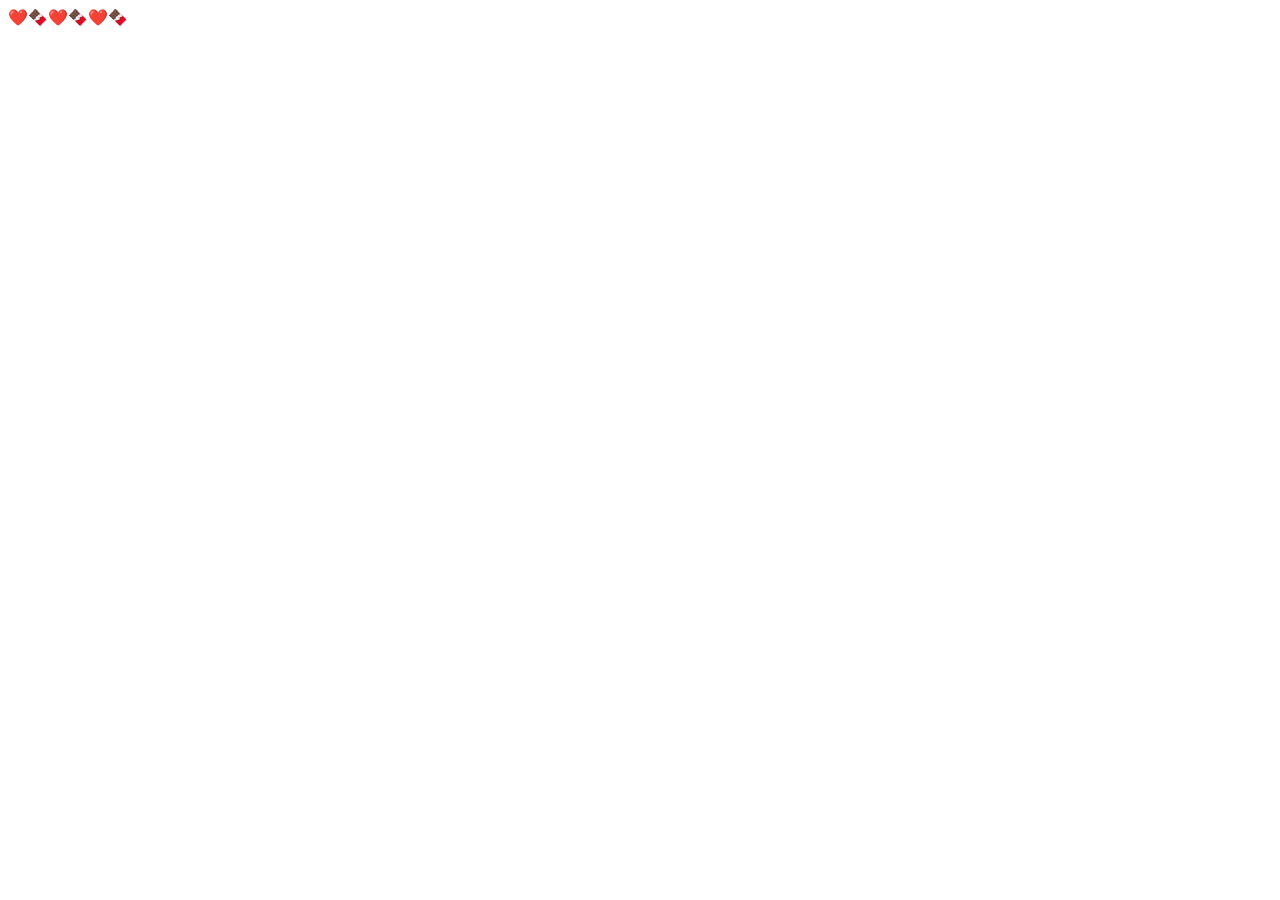
==== index.html @ a18c783a "first commit" ====
<!DOCTYPE html>
<html lang="ja">
<head>
    <meta charset="UTF-8">
    <meta name="viewport" content="width=device-width, initial-scale=1.0">
    <title>Happy Valentine's Day</title>
    <link rel="stylesheet" href="styles.css">
</head>
<body>
    <div class="container">
        <div id="envelope" class="envelope"></div>
        <div id="emojiContainer" class="emoji-container hidden">❤️🍫❤️🍫❤️🍫</div>
    </div>
    <script src="script.js"></script>
</body>
</html>
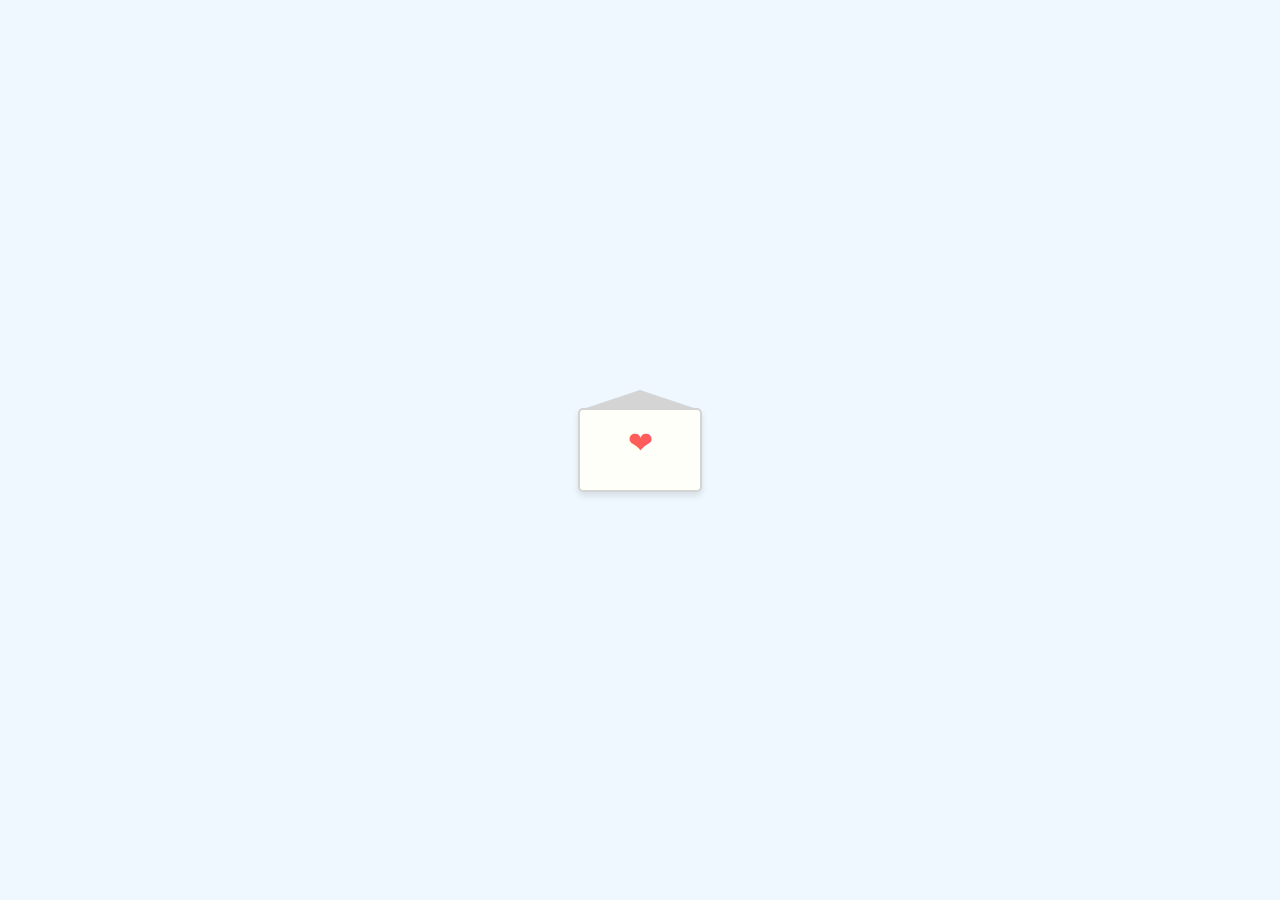
==== commit 9129e17b: "update" ====
--- a/index.html
+++ b/index.html
@@ -8,8 +8,10 @@
 </head>
 <body>
     <div class="container">
-        <div id="envelope" class="envelope"></div>
-        <div id="emojiContainer" class="emoji-container hidden">❤️🍫❤️🍫❤️🍫</div>
+         <div id="envelope" class="envelope closed">
+            <div class="heart">❤</div>
+        </div>
+        <!-- <div id="emojiContainer" class="hidden"></div> 絵文字が飛び出る -->
     </div>
     <script src="script.js"></script>
 </body>
--- a/styles.css
+++ b/styles.css
@@ -0,0 +1,116 @@
+body {
+    font-family: Arial, sans-serif;
+    display: flex;
+    justify-content: center;
+    align-items: center;
+    height: 100vh;
+    margin: 0;
+    background-color: #f0f8ff;
+    overflow: hidden; /* 封筒が画面外に飛び出ないように */
+}
+
+.container {
+    position: relative;
+    width: 100%;
+    height: 100%;
+}
+
+.envelope {
+    width: 120px;
+    height: 80px;
+    background-color: #fffff9;
+    border: 2px solid #d4d4d4;
+    position: absolute;
+    top: 50%;
+    left: 50%;
+    transform: translate(-50%, -50%);
+    border-radius: 5px;
+    cursor: pointer;
+    transition: transform 0.2s ease;
+    box-shadow: 0px 4px 6px rgba(0, 0, 0, 0.1);
+    transition: all 0.3s ease; /* クリックしたとき */
+}
+
+.envelope.closed::before {
+    content: '';
+    position: absolute;
+    top: -20px;
+    left: 50%;
+    transform: translateX(-50%);
+    width: 0;
+    height: 0;
+    border-left: 60px solid transparent;
+    border-right: 60px solid transparent;
+    border-bottom: 20px solid #d4d4d4;
+}
+
+.envelope.open::before {
+    content: '';
+    position: absolute;
+    top: -20px;
+    left: 50%;
+    transform: translateX(-50%);
+    width: 0;
+    height: 0;
+    border-left: 60px solid transparent;
+    border-right: 60px solid transparent;
+    border-bottom: 20px solid #fffff9;
+    animation: openFlap 0.5s forwards;
+}
+
+
+.heart {
+    position: absolute;
+    top: 40%;
+    left: 50%;
+    transform: translate(-50%, -50%);
+    font-size: 30px;
+    color: #ff5c5c;
+    transition: opacity 0.5s ease;
+}
+
+.envelope.open .heart {
+    opacity: 0; /* 開いたときにハートを消す */
+}
+
+@keyframes openFlap {
+    0% {
+        transform: translateX(-50%);
+    }
+    100% {
+        transform: translateX(-50%) rotateX(180deg);
+    }
+}
+
+/*
+.hidden {
+    display: none;
+}
+
+.emoji {
+    position: absolute;
+    font-size: 30px;
+    animation: floatUp 2s ease-in-out, fadeOut 2s ease-in-out;
+    -webkit-animation: floatUp 2s ease-in-out, fadeOut 2s ease-in-out;
+}
+
+@keyframes floatUp {
+    0% { transform: translateY(0); }
+    100% { transform: translateY(-200px); }
+}
+
+@-webkit-keyframes floatUp {
+    0% { transform: translateY(0); }
+    100% { transform: translateY(-200px); }
+}
+
+@keyframes fadeOut {
+    0% { opacity: 1; }
+    100% { opacity: 0; }
+}
+
+
+@-webkit-keyframes fadeOut {
+    0% { opacity: 1; }
+    100% { opacity: 0; }
+}*/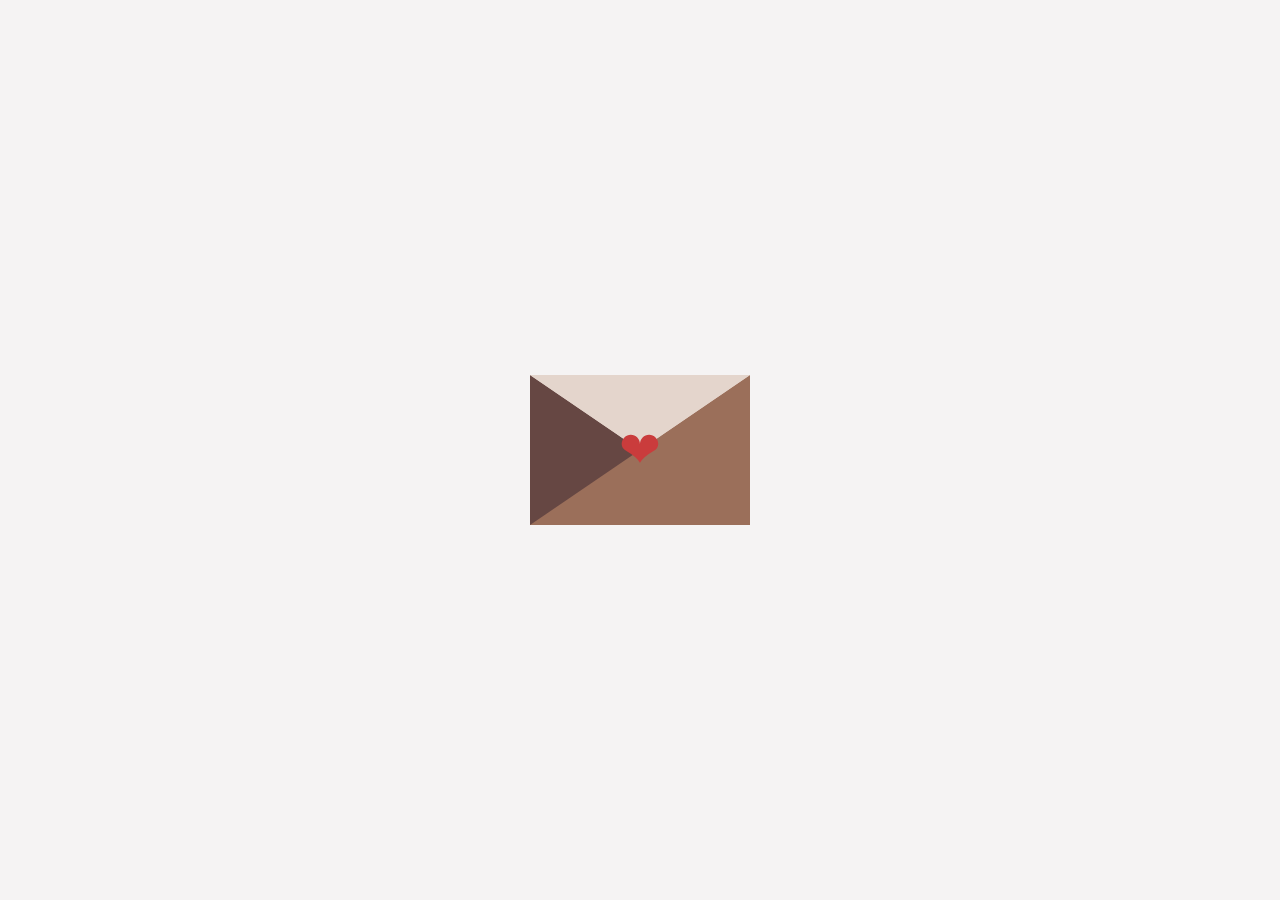
==== commit 750da7dd: "update" ====
--- a/index.html
+++ b/index.html
@@ -3,15 +3,15 @@
 <head>
     <meta charset="UTF-8">
     <meta name="viewport" content="width=device-width, initial-scale=1.0">
-    <title>Happy Valentine's Day</title>
+    <title>シンプルな封筒デザイン</title>
     <link rel="stylesheet" href="styles.css">
 </head>
 <body>
-    <div class="container">
-         <div id="envelope" class="envelope closed">
-            <div class="heart">❤</div>
-        </div>
-        <!-- <div id="emojiContainer" class="hidden"></div> 絵文字が飛び出る -->
+    <div class="wrapper">
+        <div class="envelope"></div>
+        <div class="lid closed"></div>
+        <div class="lid open"></div> 
+        <div class="heart">❤</div>
     </div>
     <script src="script.js"></script>
 </body>
--- a/styles.css
+++ b/styles.css
@@ -1,116 +1,97 @@
-body {
-    font-family: Arial, sans-serif;
+* {
+    margin: 0;
+    padding: 0;
+    box-sizing: border-box;
+  }
+  
+  body {
+    height: 100vh;
+    width: 100%;
     display: flex;
     justify-content: center;
     align-items: center;
-    height: 100vh;
-    margin: 0;
-    background-color: #f0f8ff;
-    overflow: hidden; /* 封筒が画面外に飛び出ないように */
-}
+    font-family: sans-serif;
+    background-color: #F5F3F3;
+    overflow: hidden;
+  }
+  
+  .wrapper {
+    height: 150px;
+    width: 220px;
+    background-color: #E4D5CC;
+    position: absolute;
+    display: flex;
+    justify-content: center;
+    align-items: flex-end;
+    font-family: sans-serif;
+    z-index: 0;
+    transition: top 0.3s ease, left 0.3s ease;
+  }
+  
+  .lid {
+    position: absolute;
+    height: 100%;
+    width: 100%;
+    top: 0;
+    left: 0;
+    border-right: 110px solid transparent;
+    border-bottom: 100px solid transparent;
+    border-left: 110px solid transparent;
+    transform-origin: top;
+    transition: transform 0.5s linear;
+  }
 
-.container {
-    position: relative;
-    width: 100%;
-    height: 100%;
-}
-
-.envelope {
-    width: 120px;
-    height: 80px;
-    background-color: #fffff9;
-    border: 2px solid #d4d4d4;
+  .heart {
     position: absolute;
     top: 50%;
     left: 50%;
     transform: translate(-50%, -50%);
-    border-radius: 5px;
-    cursor: pointer;
-    transition: transform 0.2s ease;
-    box-shadow: 0px 4px 6px rgba(0, 0, 0, 0.1);
-    transition: all 0.3s ease; /* クリックしたとき */
-}
-
-.envelope.closed::before {
-    content: '';
-    position: absolute;
-    top: -20px;
-    left: 50%;
-    transform: translateX(-50%);
-    width: 0;
-    height: 0;
-    border-left: 60px solid transparent;
-    border-right: 60px solid transparent;
-    border-bottom: 20px solid #d4d4d4;
-}
-
-.envelope.open::before {
-    content: '';
-    position: absolute;
-    top: -20px;
-    left: 50%;
-    transform: translateX(-50%);
-    width: 0;
-    height: 0;
-    border-left: 60px solid transparent;
-    border-right: 60px solid transparent;
-    border-bottom: 20px solid #fffff9;
-    animation: openFlap 0.5s forwards;
-}
-
-
-.heart {
-    position: absolute;
-    top: 40%;
-    left: 50%;
-    transform: translate(-50%, -50%);
-    font-size: 30px;
-    color: #ff5c5c;
+    font-size: 50px;
+    color: #CA3C3C;
+    z-index: 5;
+    opacity: 1;
     transition: opacity 0.5s ease;
 }
-
-.envelope.open .heart {
-    opacity: 0; /* 開いたときにハートを消す */
-}
-
-@keyframes openFlap {
-    0% {
-        transform: translateX(-50%);
-    }
-    100% {
-        transform: translateX(-50%) rotateX(180deg);
-    }
-}
-
-/*
-.hidden {
-    display: none;
-}
-
-.emoji {
+  
+  /* Lid when closed */
+  .lid.closed {
+    border-top: 75px solid #E4D5CC;
+    transform: rotateX(0deg);
+    z-index: 3;
+    transition-delay: 0.75s;
+  }
+  
+  /* Lid when opened */
+  .lid.open {
+    border-top: 75px solid #E4D5CC;
+    transform: rotateX(90deg);
+    z-index: 1;
+    transition-delay: 0.5s;
+  }
+  
+  .envelope {
     position: absolute;
-    font-size: 30px;
-    animation: floatUp 2s ease-in-out, fadeOut 2s ease-in-out;
-    -webkit-animation: floatUp 2s ease-in-out, fadeOut 2s ease-in-out;
-}
-
-@keyframes floatUp {
-    0% { transform: translateY(0); }
-    100% { transform: translateY(-200px); }
-}
-
-@-webkit-keyframes floatUp {
-    0% { transform: translateY(0); }
-    100% { transform: translateY(-200px); }
-}
-
-@keyframes fadeOut {
-    0% { opacity: 1; }
-    100% { opacity: 0; }
-}
-
-
-@-webkit-keyframes fadeOut {
-    0% { opacity: 1; }
-    100% { opacity: 0; }
-}*/+    height: 100%;
+    width: 100%;
+    top: 0;
+    left: 0;
+    border-top: 75px solid transparent;
+    border-right: 110px solid #9B6F5A;
+    border-bottom: 75px solid #9B6F5A;
+    border-left: 110px solid #664743;
+    z-index: 3;
+  }
+  
+  
+  /*.wrapper:hover .lid.closed {
+      transform: rotateX(90deg);
+      transition-delay: 0s;
+  }
+  
+  .wrapper:hover .lid.open {
+      transform: rotateX(180deg);
+      transition-delay: 0.5s;
+  }*/
+  
+  
+  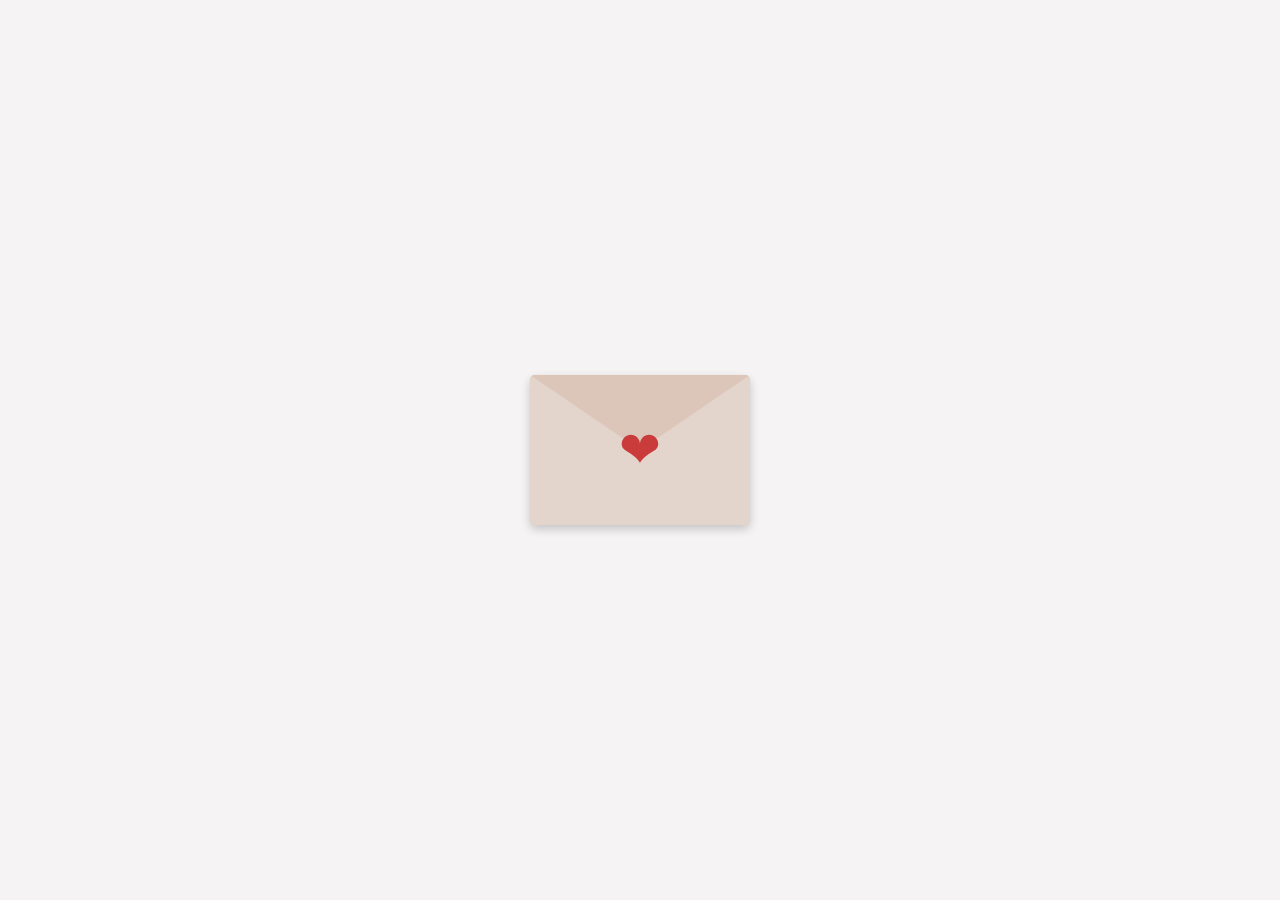
==== commit eb6429da: "update" ====
--- a/index.html
+++ b/index.html
@@ -3,15 +3,21 @@
 <head>
     <meta charset="UTF-8">
     <meta name="viewport" content="width=device-width, initial-scale=1.0">
-    <title>シンプルな封筒デザイン</title>
+    <title>Happy Valentine's Day</title>
     <link rel="stylesheet" href="styles.css">
+    <style>
+        @import url('https://fonts.googleapis.com/css2?family=Lobster&display=swap');
+    </style>
 </head>
 <body>
     <div class="wrapper">
         <div class="envelope"></div>
         <div class="lid closed"></div>
-        <div class="lid open"></div> 
+        <div class="lid open"></div>
         <div class="heart">❤</div>
+        <div class="letter">
+            <h1>Happy Valentine's Day</h1>
+        </div>
     </div>
     <script src="script.js"></script>
 </body>
--- a/styles.css
+++ b/styles.css
@@ -3,7 +3,13 @@
     padding: 0;
     box-sizing: border-box;
   }
-  
+
+.lobster-regular {
+  font-family: "Lobster", serif;
+  font-weight: 400;
+  font-style: normal;
+}
+
   body {
     height: 100vh;
     width: 100%;
@@ -18,14 +24,16 @@
   .wrapper {
     height: 150px;
     width: 220px;
-    background-color: #E4D5CC;
+    background-color: #dcc6b9;;
     position: absolute;
     display: flex;
     justify-content: center;
     align-items: flex-end;
     font-family: sans-serif;
     z-index: 0;
-    transition: top 0.3s ease, left 0.3s ease;
+    transition: transform 0.8s, top 0.8s ease, left 0.8s ease;
+    border-radius: 5px;
+    box-shadow: 0px 4px 10px rgba(0, 0, 0, 0.2);
   }
   
   .lid {
@@ -38,7 +46,9 @@
     border-bottom: 100px solid transparent;
     border-left: 110px solid transparent;
     transform-origin: top;
-    transition: transform 0.5s linear;
+    border-radius: 5px;
+    transition: transform 0.8s linear, opacity 0.8s ease;
+    border-top: 75px solid #dcc6b9;
   }
 
   .heart {
@@ -48,25 +58,23 @@
     transform: translate(-50%, -50%);
     font-size: 50px;
     color: #CA3C3C;
-    z-index: 5;
+    z-index: 4;
     opacity: 1;
     transition: opacity 0.5s ease;
 }
   
   /* Lid when closed */
   .lid.closed {
-    border-top: 75px solid #E4D5CC;
     transform: rotateX(0deg);
-    z-index: 3;
-    transition-delay: 0.75s;
+    z-index: 2;
+    transition: transform 0.8s ease, z-index 0s linear 0.8s;
   }
   
   /* Lid when opened */
   .lid.open {
-    border-top: 75px solid #E4D5CC;
     transform: rotateX(90deg);
     z-index: 1;
-    transition-delay: 0.5s;
+    transition: transform 0.8s ease, z-index 0s linear 0.8s;
   }
   
   .envelope {
@@ -76,22 +84,40 @@
     top: 0;
     left: 0;
     border-top: 75px solid transparent;
-    border-right: 110px solid #9B6F5A;
-    border-bottom: 75px solid #9B6F5A;
-    border-left: 110px solid #664743;
+    border-right: 110px solid #E4D5CC;
+    border-bottom: 75px solid #E4D5CC;
+    border-left: 110px solid #E4D5CC;
+    border-radius: 5px;
     z-index: 3;
   }
-  
-  
-  /*.wrapper:hover .lid.closed {
-      transform: rotateX(90deg);
-      transition-delay: 0s;
-  }
-  
-  .wrapper:hover .lid.open {
-      transform: rotateX(180deg);
-      transition-delay: 0.5s;
-  }*/
+
+  .letter {
+    position: absolute;
+    bottom: 0; /* 初期位置: 封筒の中 */
+    left: 50%;
+    transform: translateX(-50%);
+    width: 180px; /* 手紙の幅 */
+    height: 200px; /* 手紙の高さ */
+    background-color: #FFFFFF; /* 手紙の背景色 */
+    border-radius: 10px; /* 手紙の角を丸く */
+    box-shadow: 0px 4px 6px rgba(0, 0, 0, 0.1); /* 軽い影 */
+    opacity: 0; /* 最初は見えない */
+    transition: all 1.5s ease; /* アニメーションを追加 */
+    z-index: 5; /* 封筒より上に表示 */
+    display: flex;
+    justify-content: center;
+    align-items: center;
+    font-size: 12px;
+    font-family: sans-serif;
+    text-align: center;
+    padding: 10px;
+}
+
+.wrapper.open .letter {
+    bottom: 150px; /* 手紙がスライドして出る位置 */
+    opacity: 1; /* 見えるようにする */
+}
+
   
   
   